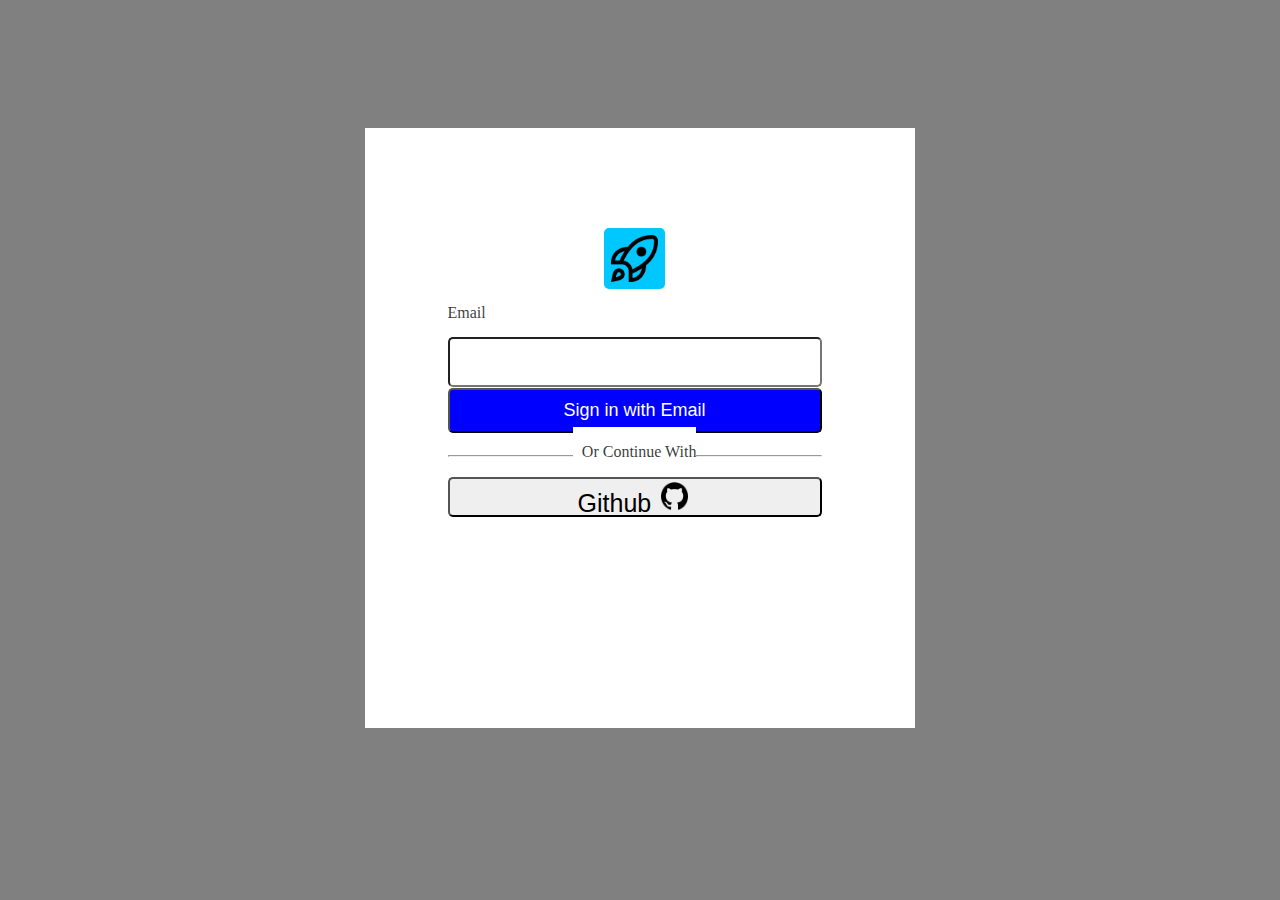
==== git.html @ 7656a758 "first task" ====
<!DOCTYPE html>
<html lang="en">
<head>
    <meta charset="UTF-8">
    <meta name="viewport" content="width=device-width, initial-scale=1.0">
    <title>Github</title>
    <link rel="stylesheet" href="github.css">
</head>
<body>
    <div id="header">
        <div id="main">
            <form action="#">
                <img id="me" src="./images/rocket-lunch.png" alt="rocket">
                <p>Email</p>
                <input type="text" name="Email" required="Email" >
                <input type="button" value="Sign in with Email">
                <hr>
                <span id="two">Or Continue With</span>
                <button>Github <img id="two"
                    src="images/github.png" alt=""></button>
            </form>
        </div>
    </div>
</body>
</html>
---- github.css ----
*{
    margin: 0;
    padding: 0;
    box-sizing: border-box;
}

body{
    width: 100%;
    min-height: 100%;
    background-color: gray;
}

div#header{
    width: 550px;
    height: 600px;
    background-color: white;
    margin: auto;
    display: block;
    margin-top: 10%;
    
}
div#main{
    padding-left: 15%;
    padding-top: 100px;
    line-height:3em ;
}

img{
    padding-left: 30%;
}


input[type="text"]{
    width: 80%;
    height: 50px;
    font-size: 20px;
    border-radius: 5px;
    padding-top: 0%;
}

input[type="button"]{
    width: 80%;
    height: 45px;
    border-radius: 5px;
    background-color: blue;
    color: white;
    font-size: 18px;
}

#two{
    padding-left: 20%;
}

p{
    color:rgba(0, 0, 0, 0.788);
}

hr{
    width: 80%;
    margin-top: 20px;
    text-align: center;
    color: black;

}



span#two{
    color:rgba(0, 0, 0, 0.788) ;
    background-color: white;
    border-top: -10px;
    width: fit-content;
    height: 50px;
    text-align: center;
    line-height: 50px;
    padding-left: 2%;

    display: block;
    margin: auto;
    margin-top: -30px;
    background: #fff;
    position: relative;
    top: auto;
    right: 10%;
}

button{
    width: 80%;
    height: 40px;
    line-height: 40px;
    border-radius: 5px;
    font-size: 25px;
}

img#two {
    width: 9%;
    padding: 3px;
    margin: auto;

}

img#me{
    width: 13%;
    background-color: rgb(0, 200, 255);
    /* border: 1px solid #444; */
    display: block;
    padding: 7px;
    margin: auto;
    text-align: center;
    position: relative;
    top: 1%;
    right: 10%;
    border-radius: 5px;
}
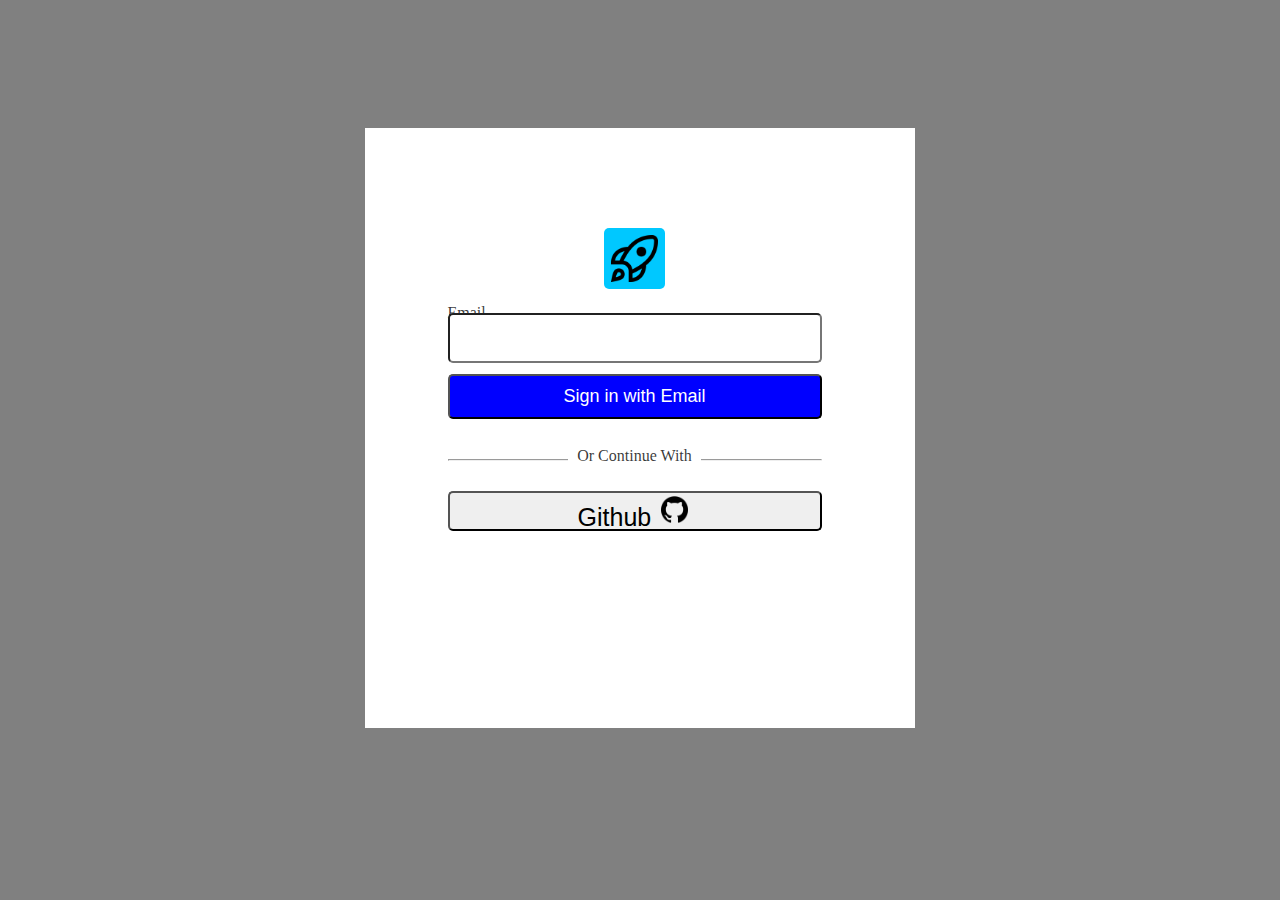
==== commit a1347412: "github.css" ====
--- a/git.html
+++ b/git.html
@@ -12,7 +12,7 @@
             <form action="#">
                 <img id="me" src="./images/rocket-lunch.png" alt="rocket">
                 <p>Email</p>
-                <input type="text" name="Email" required="Email" >
+                <input type="text" name="Email" required="Email" aria-required="required">
                 <input type="button" value="Sign in with Email">
                 <hr>
                 <span id="two">Or Continue With</span>
--- a/github.css
+++ b/github.css
@@ -36,6 +36,7 @@
     font-size: 20px;
     border-radius: 5px;
     padding-top: 0%;
+    padding-left: 10px;
 }
 
 input[type="button"]{
@@ -45,6 +46,8 @@
     background-color: blue;
     color: white;
     font-size: 18px;
+    margin-bottom: 20px;
+    margin-top: 10px;
 }
 
 #two{
@@ -53,6 +56,7 @@
 
 p{
     color:rgba(0, 0, 0, 0.788);
+    margin-bottom: -5%;
 }
 
 hr{
@@ -74,7 +78,7 @@
     text-align: center;
     line-height: 50px;
     padding-left: 2%;
-
+    padding-right: 2%;
     display: block;
     margin: auto;
     margin-top: -30px;
@@ -90,6 +94,7 @@
     line-height: 40px;
     border-radius: 5px;
     font-size: 25px;
+    margin-top: 10px;
 }
 
 img#two {
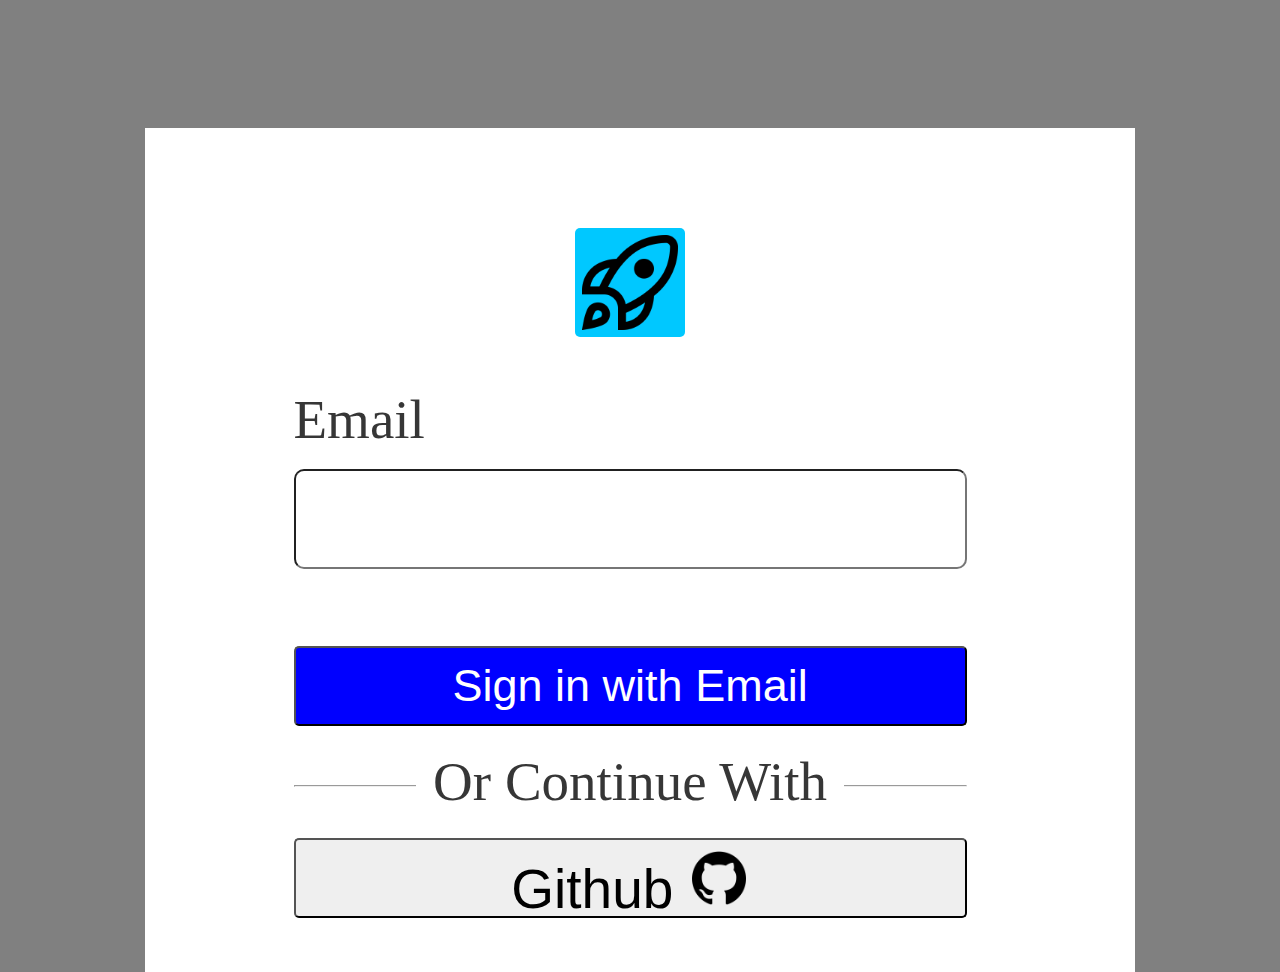
==== commit 58947fae: "github.css" ====
--- a/git.html
+++ b/git.html
@@ -12,8 +12,8 @@
             <form action="#">
                 <img id="me" src="./images/rocket-lunch.png" alt="rocket">
                 <p>Email</p>
-                <input type="text" name="Email" required="Email" aria-required="required">
-                <input type="button" value="Sign in with Email">
+                <input type="text" name="Email" required="Email" required="required">
+                <input type="submit" value="Sign in with Email">
                 <hr>
                 <span id="two">Or Continue With</span>
                 <button>Github <img id="two"
--- a/github.css
+++ b/github.css
@@ -11,12 +11,13 @@
 }
 
 div#header{
-    width: 550px;
-    height: 600px;
+    width: 990px;
+    min-height:650px;
     background-color: white;
     margin: auto;
     display: block;
     margin-top: 10%;
+    font-size: 55px;
     
 }
 div#main{
@@ -32,20 +33,20 @@
 
 input[type="text"]{
     width: 80%;
-    height: 50px;
-    font-size: 20px;
-    border-radius: 5px;
+    height: 100px;
+    font-size: 50px;
+    border-radius: 10px;
     padding-top: 0%;
-    padding-left: 10px;
+    padding-left: 15px;
 }
 
-input[type="button"]{
+input[type="submit"]{
     width: 80%;
-    height: 45px;
+    height: 80px;
     border-radius: 5px;
     background-color: blue;
     color: white;
-    font-size: 18px;
+    font-size: 45px;
     margin-bottom: 20px;
     margin-top: 10px;
 }
@@ -56,7 +57,7 @@
 
 p{
     color:rgba(0, 0, 0, 0.788);
-    margin-bottom: -5%;
+    margin-bottom: -8%;
 }
 
 hr{
@@ -90,10 +91,10 @@
 
 button{
     width: 80%;
-    height: 40px;
+    height: 80px;
     line-height: 40px;
     border-radius: 5px;
-    font-size: 25px;
+    font-size: 55px;
     margin-top: 10px;
 }
 
